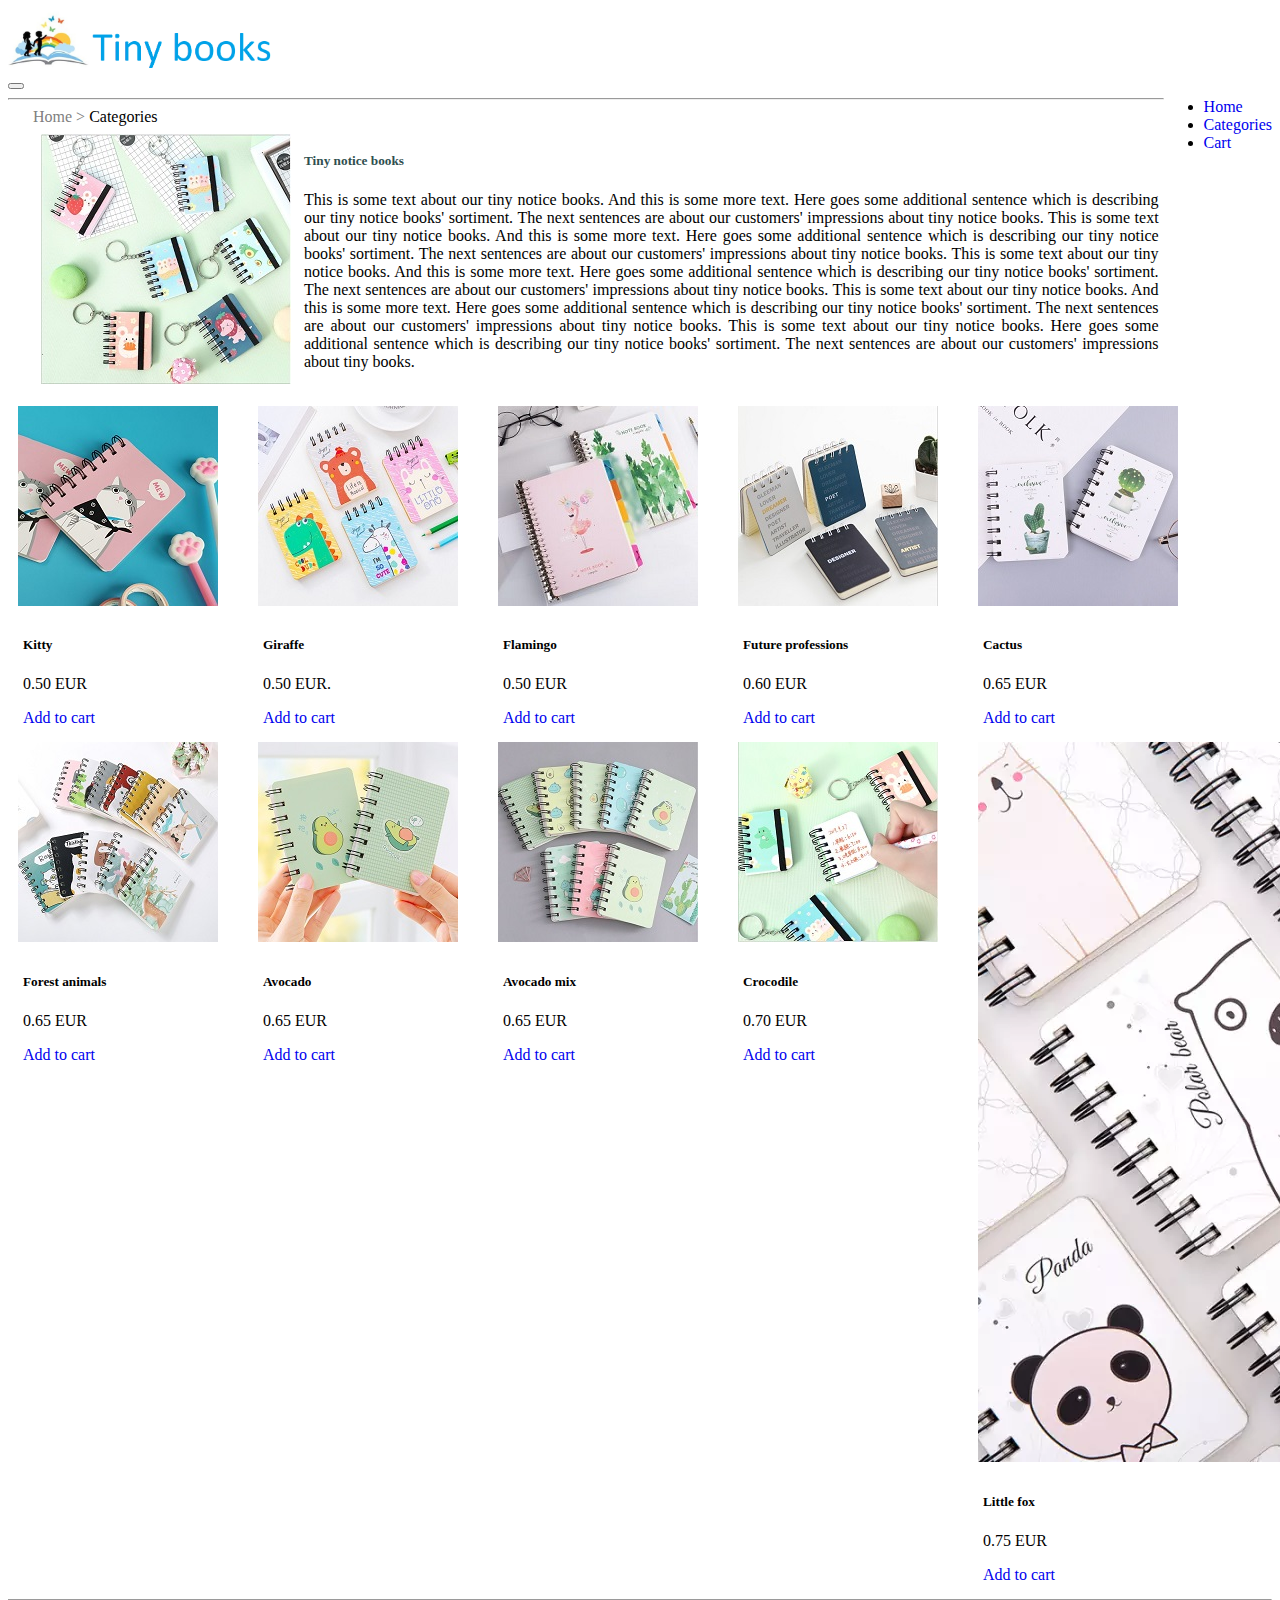
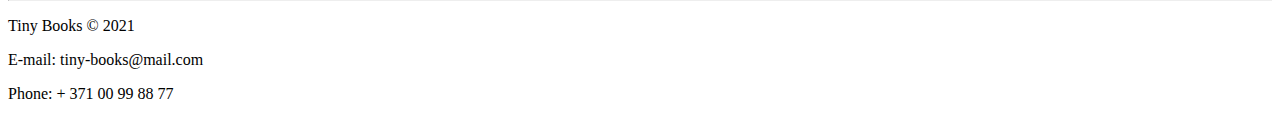
==== category-1.html @ 61b40aea "Index, categories, category, images" ====
<!DOCTYPE html>
<html lang="en">

<head>
  <meta charset="UTF-8">
  <meta http-equiv="X-UA-Compatible" content="IE=edge">
  <meta name="viewport" content="width=device-width, initial-scale=1.0">
  <title>Category</title>
  <link href="https://cdn.jsdelivr.net/npm/bootstrap@5.0.1/dist/css/bootstrap.min.css" rel="stylesheet"
    integrity="sha384-+0n0xVW2eSR5OomGNYDnhzAbDsOXxcvSN1TPprVMTNDbiYZCxYbOOl7+AMvyTG2x" crossorigin="anonymous">
  <link rel="stylesheet" href="./css/style.css">
</head>

<body>
  <nav class="navbar navbar-expand-lg navbar-light mb-3">
    <div class="container-fluid">

      <!-- Logo goes here-->
      <div>
        <img src="./images/tiny-books-logo.png" class="logo" height="60px" alt="Mini book store">
      </div>


      <!-- Hamburger menu goes here-->
      <button class="navbar-toggler" type="button" data-bs-toggle="collapse" data-bs-target="#navbarToggler"
        aria-controls="navbarToggler" aria-expanded="false" aria-label="Toggle navigation">
        <span class="navbar-toggler-icon"></span>
      </button>

      <!-- Classic menu goes here-->
      <span class="right">
        <div class="collapse navbar-collapse" id="navbarToggler">

          <ul class="navbar-nav me-auto mt-1 mt-lg-0">
            <li class="nav-item">
              <a class="nav-link" aria-current="page" href="./index.html">Home</a>
            </li>
            <li class="nav-item">
              <a class="nav-link active" href="./categories.html">Categories</a>
            </li>
            <li class="nav-item">
              <a class="nav-link" href="./chart.html">Cart</a>
            </li>
          </ul>
        </div>
      </span>
    </div>
  </nav>
  <hr>

  <div class="container-back-home mb-4">
    <span> <a class="link-back-home" href="./index.html">Home &gt;</a> Categories</span>
  </div>


  <div class="container-articles">
    <span class="border-bottom">
      <div class="row card border border-white w-auto cont-alig">
        <div class="col-md-2 small-pic">
          <img class="img-fluid" src="./images/categories-3.jpg" alt="cat seems a little angry">
        </div>
        <div class="col-md-10">
          <div class="card-body">
            <h5 class="card-title">
              <a class="header-color-3" href="./category-1.html">Tiny notice books</a>
            </h5>
            <p class="card-text text-align text-wrap lh-1">
              This is some text about our tiny notice books.
              And this is some more text.
              Here goes some additional sentence which is describing our tiny notice books' sortiment.
              The next sentences are about our customers' impressions about tiny notice books.
              This is some text about our tiny notice books.
              And this is some more text.
              Here goes some additional sentence which is describing our tiny notice books' sortiment.
              The next sentences are about our customers' impressions about tiny notice books.
              This is some text about our tiny notice books.
              And this is some more text.
              Here goes some additional sentence which is describing our tiny notice books' sortiment.
              The next sentences are about our customers' impressions about tiny notice books.
              This is some text about our tiny notice books.
              And this is some more text.
              Here goes some additional sentence which is describing our tiny notice books' sortiment.
              The next sentences are about our customers' impressions about tiny notice books.
              This is some text about our tiny notice books.
              Here goes some additional sentence which is describing our tiny notice books' sortiment.
              The next sentences are about our customers' impressions about tiny books.

            </p>
          </div>
        </div>
      </div>
    </span>
  </div>



  <div class="row items">

    <div class="col text-center">
      <div class="card" style="width: 15rem;">
        <img src="./images/item-1.jpg" class="card-img-top" alt="Notice book Kitty">
        <div class="card-body">
          <h5 class="card-title ">Kitty</h5>
          <p class="card-text ">0.50 EUR</p>
          <a href="#" class="btn btn-primary align-center">Add to cart</a>
        </div>
      </div>
    </div>

    <div class="col text-center">
      <div class="card" style="width: 15rem;">
        <img src="./images/item-2.jpg" class="card-img-top" alt="Notice book Giraffe">
        <div class="card-body">
          <h5 class="card-title">Giraffe</h5>
          <p class="card-text">0.50 EUR.</p>
          <a href="#" class="btn btn-primary align-center">Add to cart</a>
        </div>
      </div>
    </div>

    <div class="col text-center">
      <div class="card" style="width: 15rem;">
        <img src="./images/item-3.jpg" class="card-img-top" alt="Notice book Flamingo">
        <div class="card-body">
          <h5 class="card-title">Flamingo</h5>
          <p class="card-text">0.50 EUR</p>
          <a href="#" class="btn btn-primary">Add to cart</a>
        </div>
      </div>
    </div>

    <div class="col text-center">
      <div class="card" style="width: 15rem;">
        <img src="./images/item-4.jpg" class="card-img-top" alt="Notice book Future professions">
        <div class="card-body">
          <h5 class="card-title">Future professions</h5>
          <p class="card-text">0.60 EUR</p>
          <a href="#" class="btn btn-primary">Add to cart</a>
        </div>
      </div>
    </div>

    <div class="col text-center">
      <div class="card" style="width: 15rem;">
        <img src="./images/item-5.jpg" class="card-img-top" alt="Notice book Cactus">
        <div class="card-body">
          <h5 class="card-title">Cactus</h5>
          <p class="card-text">0.65 EUR</p>
          <a href="#" class="btn btn-primary">Add to cart</a>
        </div>
      </div>
    </div>

  </div>


  <div class="row items">

    <div class="col text-center">
      <div class="card" style="width: 15rem;">
        <img src="./images/item-6.jpg" class="card-img-top" alt="forest animals notice book">
        <div class="card-body">
          <h5 class="card-title">Forest animals</h5>
          <p class="card-text">0.65 EUR</p>
          <a href="#" class="btn btn-primary">Add to cart</a>
        </div>
      </div>
    </div>

    <div class="col text-center">
      <div class="card" style="width: 15rem;">
        <img src="./images/item-7.jpg" class="card-img-top" alt="Notice book Avocado">
        <div class="card-body">
          <h5 class="card-title">Avocado</h5>
          <p class="card-text">0.65 EUR</p>
          <a href="#" class="btn btn-primary">Add to cart</a>
        </div>
      </div>
    </div>

    <div class="col text-center">
      <div class="card" style="width: 15rem;">
        <img src="./images/item-8.jpg" class="card-img-top" alt="Notice book Avocado mix">
        <div class="card-body">
          <h5 class="card-title text-center">Avocado mix</h5>
          <p class="card-text text-center">0.65 EUR</p>
          <a href="#" class="btn btn-primary">Add to cart</a>
        </div>
      </div>
    </div>

    <div class="col text-center">
      <div class="card" style="width: 15rem;">
        <img src="./images/item-9.jpg" class="card-img-top" alt="Notice book Crocodile">
        <div class="card-body">
          <h5 class="card-title">Crocodile</h5>
          <p class="card-text">0.70 EUR</p>
          <a href="#" class="btn btn-primary">Add to cart</a>
        </div>
      </div>
    </div>

    <div class="col text-center">
      <div class="card" style="width: 15rem;">
        <img src="./images/item-10.webp" class="card-img-top" alt="Notice book Little fox">
        <div class="card-body">
          <h5 class="card-title">Little fox</h5>
          <p class="card-text">0.75 EUR</p>
          <a href="#" class="btn btn-primary">Add to cart</a>
        </div>
      </div>
    </div>

  </div>
  <hr>


  <footer class="text-center lh-1 mt-2">
    <p>Tiny Books © 2021</p>
    <p>E-mail: tiny-books@mail.com</p>
    <p>Phone: + 371 00 99 88 77</p>
  </footer>


  <script src="https://cdn.jsdelivr.net/npm/bootstrap@5.0.0-beta3/dist/js/bootstrap.bundle.min.js"
    integrity="sha384-JEW9xMcG8R+pH31jmWH6WWP0WintQrMb4s7ZOdauHnUtxwoG2vI5DkLtS3qm9Ekf"
    crossorigin="anonymous"></script>
</body>

</html>
---- css/style.css ----
body {
    
    overflow-x: hidden; 
  }

a {
    text-decoration: none;
    }


.right {
float: right;
margin-top: 10px;
}
  

#carouselExampleControls {
    display: flex;
}


.container-home, .container-articles {
    margin-right: 25px;
    margin-left: 25px;
    display: flex;
    justify-content: center;
    align-items: center;
    
}


.container-home-middle {
    display: flex;
    justify-content: right;
    align-items: right;
}

.recent-articles {
    font-weight: 600;
    margin-top: 6px;
}

.container-home-bottom {
    display: flex;
    justify-content: center;
    align-items: center;
    margin-bottom: 40px;
}

.container-footer {
    margin-right: 25px;
    margin-left: 25px;
    display: flex;
    justify-content: right;
    align-items: right; 
    padding-bottom: 5px;
    font-size: 13px;
}


.three-cards {
    display: flex;
    flex-direction: row;
    justify-content: space-between;
    margin: 0 auto;  
      /* centers three small articles (home) */
   
}

.container-carousel-articles {
    margin-left: 15px;
    margin-right: 15px;
}

.card-row {
    display: flex;
    justify-content:space-between;
    align-items: center;
    margin: 0 auto;
}

.card-body {
    padding: 5px;
    /* justifies the text withing the small cards (home) */
}

.card {
    padding-left: 0px;
   
}

.small-pic {
    padding: 8px;
    
}


.container-articles {
    margin-right: 25px;
    margin-left: 25px;
    display: flex;
    justify-content: center;
    align-items: center;
    
}

/* orders three longer articles (page Articles) */
.cont-alig {
    display: flex;
    flex-direction: row;

}


.container-footer-articles {
    font-size: 13px;
    margin-top: 117px;

}

.footer-articles {
    margin-left: 25px;
}

.container-back-home {
    margin-left: 25px;
}



.container-article-images {
    margin-right: 3px;
    display: flex;
    flex-direction: row;
    justify-content: space-evenly;
    align-items: flex-start;

}


.gallery-row1 {
    display: flex;
    flex-direction: row;
    justify-content: space-evenly;
   
  
}


.pictures-1 {
    margin:5px;
    margin-top: 30px;
    display: flex;
    justify-content: space-between;
    align-items: flex-start;
}

.pictures-2 {
    margin-top: 30px;
    margin-left: 5px;
    margin-right: 5px;
    display: flex;
    justify-content: space-between;
    align-items: flex-start;
    
}


.container-text {
    text-align: justify;
    margin-left: 3px;
}


.container-tabs {
    margin-left: 25px;
    margin-right: 25px;
}

.nav-link:hover {
    background: lightgray;
}

.container-pic-text {
    margin-left: 1px;
    margin-right: 4px;
    display: flex;
    flex-direction: row;
    justify-content: center;
}

.text-field {
  margin-top: 3px;
}


.cont-1 {
    display: flex;
    flex-direction: row;
    justify-content: flex-start;
}


.text-align {
    text-align: justify;
}






.color1 {
    background-color:bisque;
}

.color2 {
    background-color:lightskyblue;
}

.color3 {
    background-color:lightgreen;
}

.font-color1, .header-color-1 {
    color: saddlebrown;
}

.border1 {
    color: sienna;
    border-radius: 25px;
}

.font-color2, .header-color-2 {
    color: midnightblue;
}

.border2 {
 color: darkslateblue;
 border-radius: 25px;
}

.font-color3, .header-color-3 {
    color: darkslategrey;
}

.border3 {
 color: darkslategrey;
 border-radius: 25px;
}

.link-back-home {
    color: gray;
}

.items {
    margin: 10px;
    display: flex;
    align-items:stretch;
     
}
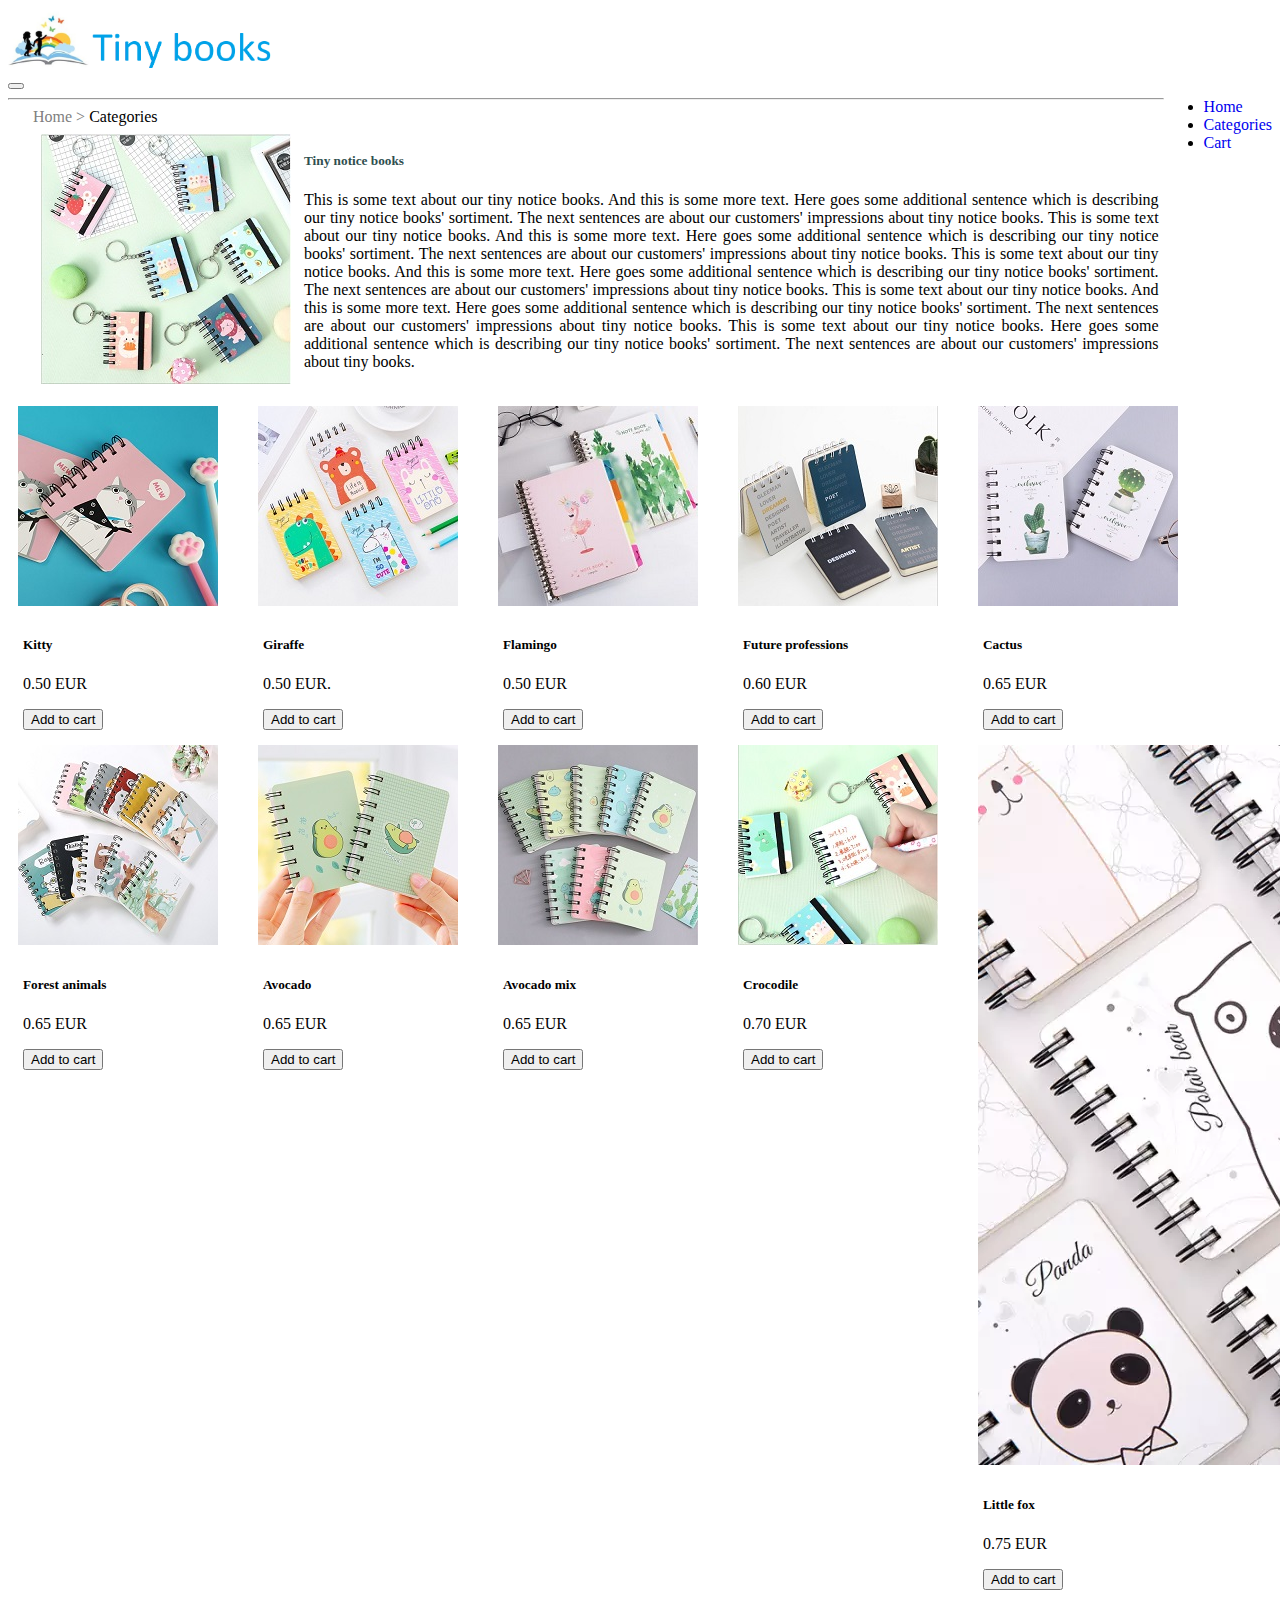
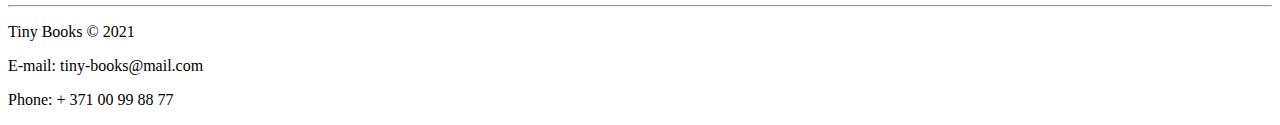
==== commit 79c3158c: "main.js, pop-up" ====
--- a/category-1.html
+++ b/category-1.html
@@ -102,7 +102,7 @@
         <div class="card-body">
           <h5 class="card-title ">Kitty</h5>
           <p class="card-text ">0.50 EUR</p>
-          <a href="#" class="btn btn-primary align-center">Add to cart</a>
+          <button class="btn btn-primary align-center" onclick="addedToCart()">Add to cart</a>
         </div>
       </div>
     </div>
@@ -113,7 +113,7 @@
         <div class="card-body">
           <h5 class="card-title">Giraffe</h5>
           <p class="card-text">0.50 EUR.</p>
-          <a href="#" class="btn btn-primary align-center">Add to cart</a>
+          <button class="btn btn-primary align-center" onclick="addedToCart()">Add to cart</a>
         </div>
       </div>
     </div>
@@ -124,7 +124,7 @@
         <div class="card-body">
           <h5 class="card-title">Flamingo</h5>
           <p class="card-text">0.50 EUR</p>
-          <a href="#" class="btn btn-primary">Add to cart</a>
+          <button class="btn btn-primary" onclick="addedToCart()">Add to cart</a>
         </div>
       </div>
     </div>
@@ -135,7 +135,7 @@
         <div class="card-body">
           <h5 class="card-title">Future professions</h5>
           <p class="card-text">0.60 EUR</p>
-          <a href="#" class="btn btn-primary">Add to cart</a>
+          <button class="btn btn-primary" onclick="addedToCart()">Add to cart</a>
         </div>
       </div>
     </div>
@@ -146,7 +146,7 @@
         <div class="card-body">
           <h5 class="card-title">Cactus</h5>
           <p class="card-text">0.65 EUR</p>
-          <a href="#" class="btn btn-primary">Add to cart</a>
+          <button class="btn btn-primary" onclick="addedToCart()">Add to cart</a>
         </div>
       </div>
     </div>
@@ -162,7 +162,7 @@
         <div class="card-body">
           <h5 class="card-title">Forest animals</h5>
           <p class="card-text">0.65 EUR</p>
-          <a href="#" class="btn btn-primary">Add to cart</a>
+          <button class="btn btn-primary" onclick="addedToCart()">Add to cart</a>
         </div>
       </div>
     </div>
@@ -173,7 +173,7 @@
         <div class="card-body">
           <h5 class="card-title">Avocado</h5>
           <p class="card-text">0.65 EUR</p>
-          <a href="#" class="btn btn-primary">Add to cart</a>
+          <button class="btn btn-primary" onclick="addedToCart()">Add to cart</a>
         </div>
       </div>
     </div>
@@ -184,7 +184,7 @@
         <div class="card-body">
           <h5 class="card-title text-center">Avocado mix</h5>
           <p class="card-text text-center">0.65 EUR</p>
-          <a href="#" class="btn btn-primary">Add to cart</a>
+          <button class="btn btn-primary" onclick="addedToCart()">Add to cart</a>
         </div>
       </div>
     </div>
@@ -195,7 +195,7 @@
         <div class="card-body">
           <h5 class="card-title">Crocodile</h5>
           <p class="card-text">0.70 EUR</p>
-          <a href="#" class="btn btn-primary">Add to cart</a>
+          <button class="btn btn-primary" onclick="addedToCart()">Add to cart</a>
         </div>
       </div>
     </div>
@@ -206,7 +206,7 @@
         <div class="card-body">
           <h5 class="card-title">Little fox</h5>
           <p class="card-text">0.75 EUR</p>
-          <a href="#" class="btn btn-primary">Add to cart</a>
+          <button class="btn btn-primary" onclick="addedToCart()">Add to cart</a>
         </div>
       </div>
     </div>
@@ -225,6 +225,7 @@
   <script src="https://cdn.jsdelivr.net/npm/bootstrap@5.0.0-beta3/dist/js/bootstrap.bundle.min.js"
     integrity="sha384-JEW9xMcG8R+pH31jmWH6WWP0WintQrMb4s7ZOdauHnUtxwoG2vI5DkLtS3qm9Ekf"
     crossorigin="anonymous"></script>
+    <script src="./js/main.js"></script>
 </body>
 
 </html>